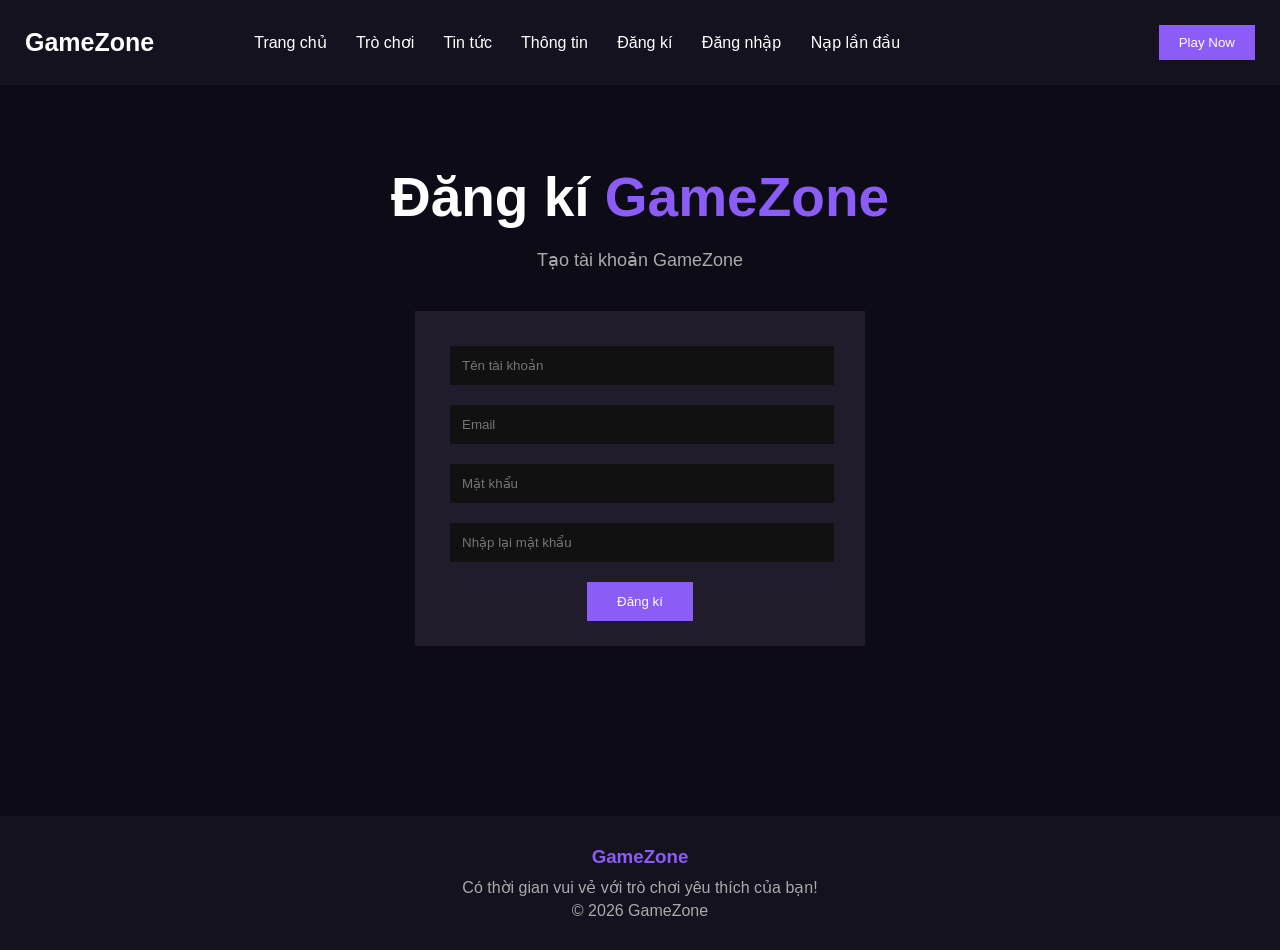
==== page.html/dangky.html @ b69f1245 "Upload website" ====
<!DOCTYPE html>
<html>

<head>
    <title>Đăng kí - GameZone</title>
    <link rel="stylesheet" href="style.css">
</head>

<body>

    <header>

        <div class="logo">GameZone</div>

        <nav>
            <a href="index.html">Trang chủ</a>
            <a href="#">Trò chơi</a>
            <a href="#">Tin tức</a>
            <a href="#">Thông tin</a>
            <a href="dangky.html">Đăng kí</a>
            <a href="dangnhap.html">Đăng nhập</a>
            <a href="naplandau.html">Nạp lần đầu</a>
        </nav>

        <button>Play Now</button>

    </header>

    <main>

        <h1>Đăng kí <span>GameZone</span></h1>

        <p>Tạo tài khoản GameZone</p>

        <div class="form">

            <input type="text" placeholder="Tên tài khoản">

            <input type="email" placeholder="Email">

            <input type="password" placeholder="Mật khẩu">

            <input type="password" placeholder="Nhập lại mật khẩu">

            <button>Đăng kí</button>

        </div>

    </main>

    <footer>

        <h3>GameZone</h3>

        <p>Có thời gian vui vẻ với trò chơi yêu thích của bạn!</p>

        <p>© 2026 GameZone</p>

    </footer>

</body>

</html>
---- page.html/style.css ----
* {
    margin: 0;
    padding: 0;
}

body {
    background: #0d0b16;
    color: white;
    font-family: Arial;
}

header {
    padding: 25px;
    background: #15121f;
    display: flex;
    align-items: center;
}

.logo {
    font-size: 25px;
    font-weight: bold;
}

nav {
    margin-left: 100px;
}

nav a {
    color: white;
    text-decoration: none;
    margin-right: 25px;
}

header button {
    margin-left: auto;
    padding: 10px 20px;
    background: #8b5cf6;
    color: white;
    border: none;
}

main {
    text-align: center;
    padding: 80px 20px;
}

h1 {
    font-size: 55px;
}

h1 span {
    color: #8b5cf6;
}

main p {
    margin-top: 20px;
    color: #aaa;
    font-size: 18px;
}

main img {
    width: 500px;
    height: 250px;
    object-fit: cover;
    margin-top: 30px;
    border-radius: 10px;
}

.box {
    width: 500px;
    margin: 40px auto;
    padding: 15px;
    background: #201c2b;
}

input {
    width: 65%;
    padding: 12px;
    background: #111;
    color: white;
    border: none;
}

.box button {
    padding: 12px 20px;
    background: #8b5cf6;
    color: white;
    border: none;
}

.form {
    width: 400px;
    margin: 40px auto;
    padding: 25px;
    background: #201c2b;
}

.form input {
    width: 90%;
    margin: 10px;
    padding: 12px;
    background: #111;
    color: white;
    border: none;
}

.form button {
    margin-top: 10px;
    padding: 12px 30px;
    background: #8b5cf6;
    color: white;
    border: none;
}

footer {
    margin-top: 50px;
    padding: 30px;
    background: #15121f;
    text-align: center;
}

footer h3 {
    color: #8b5cf6;
    margin-bottom: 10px;
}

footer p {
    margin-top: 5px;
    color: #aaa;
}
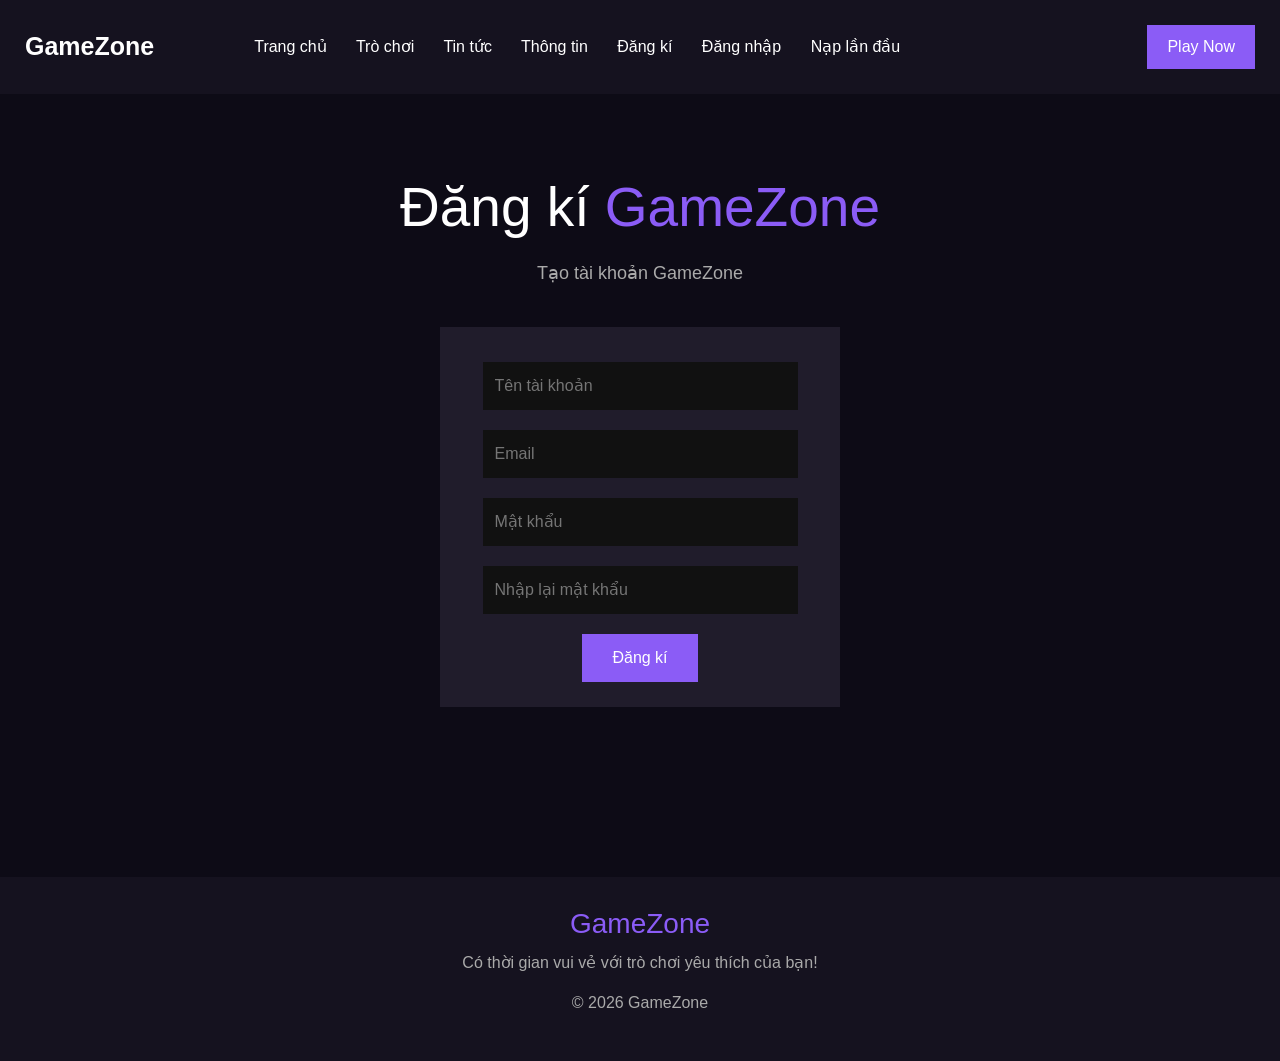
==== commit 49e27e2b: "https://github.com/minhkhangdo17100-pixel/game.git" ====
--- a/page.html/dangky.html
+++ b/page.html/dangky.html
@@ -1,11 +1,12 @@
 <!DOCTYPE html>
-<html>
-
+<html lang="en">
 <head>
-    <title>Đăng kí - GameZone</title>
+    <meta charset="UTF-8">
+    <meta name="viewport" content="width=device-width, initial-scale=1.0">
+    <title>Document</title>
+    <link rel="stylesheet" href="https://cdn.jsdelivr.net/npm/bootstrap@4.1.3/dist/css/bootstrap.min.css" integrity="sha384-MCw98/SFnGE8fJT3GXwEOngsV7Zt27NXFoaoApmYm81iuXoPkFOJwJ8ERdknLPMO" crossorigin="anonymous">
     <link rel="stylesheet" href="style.css">
 </head>
-
 <body>
 
     <header>
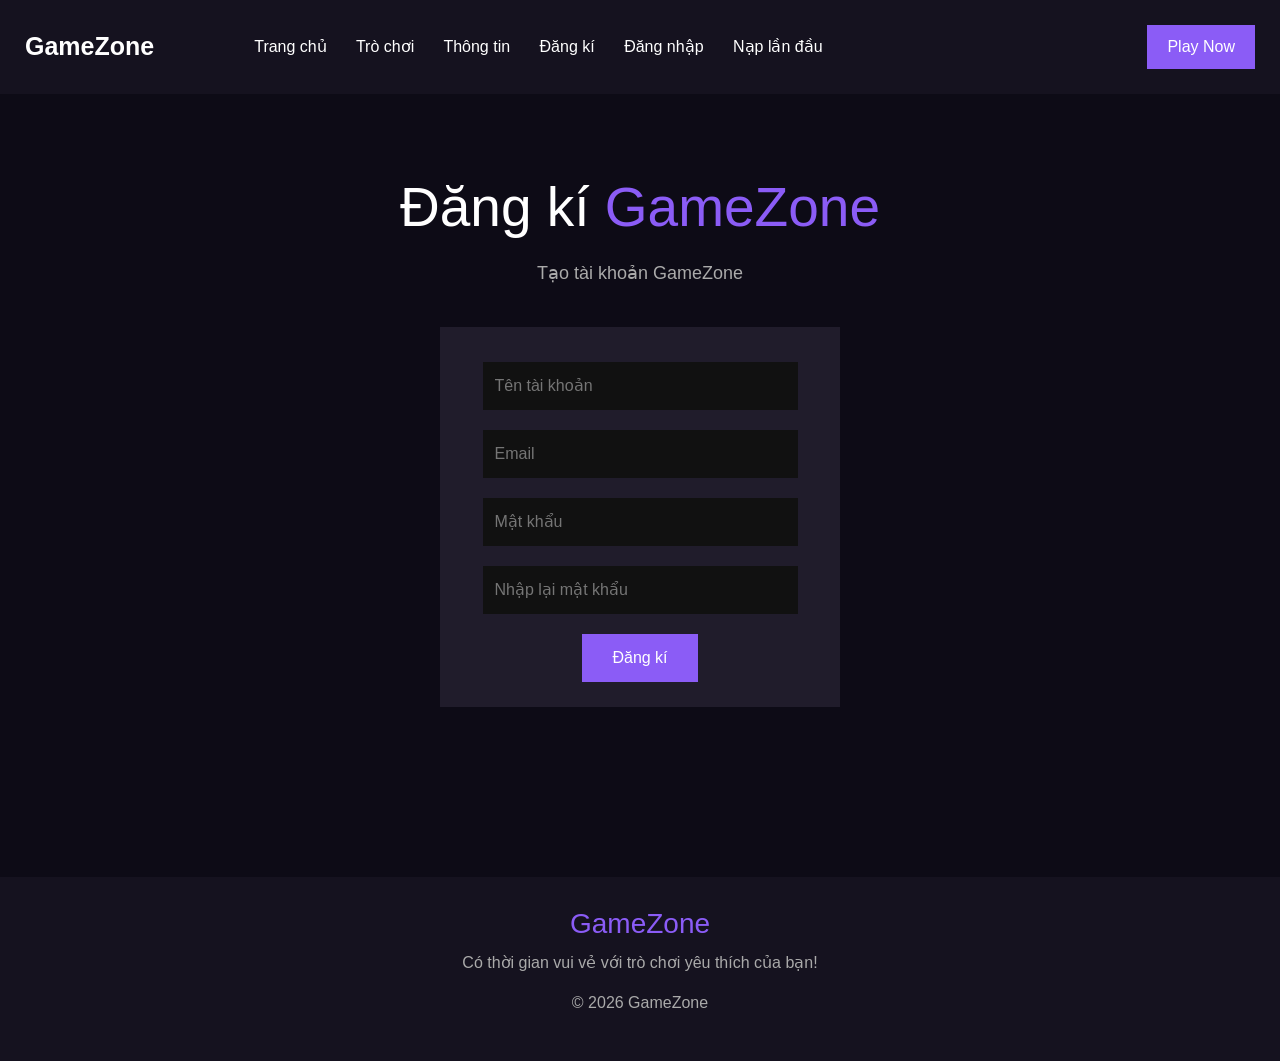
==== commit 96c84002: "https://github.com/minhkhangdo17100-pixel/game.git" ====
--- a/page.html/dangky.html
+++ b/page.html/dangky.html
@@ -16,8 +16,7 @@
         <nav>
             <a href="index.html">Trang chủ</a>
             <a href="#">Trò chơi</a>
-            <a href="#">Tin tức</a>
-            <a href="#">Thông tin</a>
+            <a href="tintuc.html">Thông tin</a>
             <a href="dangky.html">Đăng kí</a>
             <a href="dangnhap.html">Đăng nhập</a>
             <a href="naplandau.html">Nạp lần đầu</a>
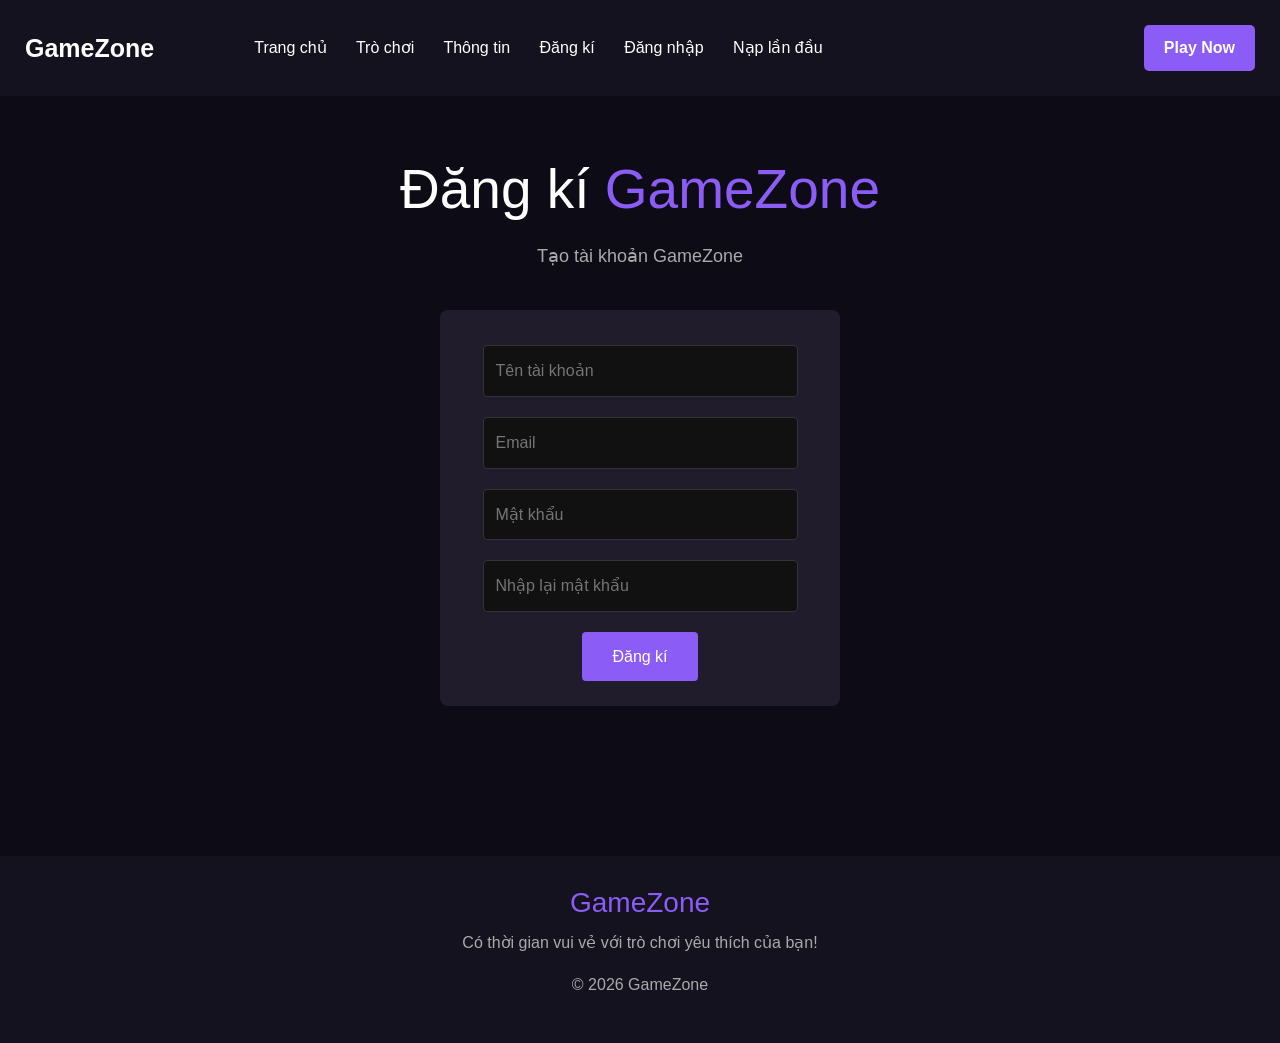
==== commit 7cfdabf8: "https://github.com/minhkhangdo17100-pixel/game.git" ====
--- a/page.html/dangky.html
+++ b/page.html/dangky.html
@@ -15,7 +15,7 @@
 
         <nav>
             <a href="index.html">Trang chủ</a>
-            <a href="#">Trò chơi</a>
+            <a href="trochoi.html">Trò chơi</a>
             <a href="tintuc.html">Thông tin</a>
             <a href="dangky.html">Đăng kí</a>
             <a href="dangnhap.html">Đăng nhập</a>
--- a/page.html/style.css
+++ b/page.html/style.css
@@ -1,13 +1,17 @@
+
 * {
     margin: 0;
     padding: 0;
+    box-sizing: border-box;
 }
 
 body {
     background: #0d0b16;
     color: white;
-    font-family: Arial;
+    font-family: Arial, sans-serif;
+    line-height: 1.6;
 }
+
 
 header {
     padding: 25px;
@@ -29,6 +33,11 @@
     color: white;
     text-decoration: none;
     margin-right: 25px;
+    transition: color 0.3s ease;
+}
+
+nav a:hover {
+    color: #8b5cf6;
 }
 
 header button {
@@ -37,15 +46,25 @@
     background: #8b5cf6;
     color: white;
     border: none;
+    border-radius: 5px;
+    cursor: pointer;
+    font-weight: bold;
+    transition: background 0.3s ease;
 }
+
+header button:hover {
+    background: #7c3aed;
+}
+
 
 main {
     text-align: center;
-    padding: 80px 20px;
+    padding: 60px 20px;
 }
 
 h1 {
     font-size: 55px;
+    margin-bottom: 20px;
 }
 
 h1 span {
@@ -66,11 +85,44 @@
     border-radius: 10px;
 }
 
+
+.thongtin {
+    text-align: left;
+    max-width: 800px;
+    margin: 40px auto 0 auto;
+    padding: 30px;
+    background: #15121f;
+    border-radius: 10px;
+    border: 1px solid #201c2b;
+}
+
+.thongtin h2 {
+    color: #8b5cf6;
+    font-size: 22px;
+    margin-top: 25px;
+    margin-bottom: 10px;
+    border-bottom: 1px solid #201c2b;
+    padding-bottom: 5px;
+}
+
+.thongtin h2:first-of-type {
+    margin-top: 0;
+}
+
+.thongtin p {
+    color: #ccc;
+    font-size: 16px;
+    margin-top: 0;
+    line-height: 1.7;
+}
+
+
 .box {
     width: 500px;
     margin: 40px auto;
     padding: 15px;
     background: #201c2b;
+    border-radius: 8px;
 }
 
 input {
@@ -78,7 +130,8 @@
     padding: 12px;
     background: #111;
     color: white;
-    border: none;
+    border: 1px solid #333;
+    border-radius: 4px;
 }
 
 .box button {
@@ -86,6 +139,8 @@
     background: #8b5cf6;
     color: white;
     border: none;
+    border-radius: 4px;
+    cursor: pointer;
 }
 
 .form {
@@ -93,15 +148,17 @@
     margin: 40px auto;
     padding: 25px;
     background: #201c2b;
+    border-radius: 8px;
 }
 
 .form input {
     width: 90%;
-    margin: 10px;
+    margin: 10px 0;
     padding: 12px;
     background: #111;
     color: white;
-    border: none;
+    border: 1px solid #333;
+    border-radius: 4px;
 }
 
 .form button {
@@ -110,7 +167,10 @@
     background: #8b5cf6;
     color: white;
     border: none;
+    border-radius: 4px;
+    cursor: pointer;
 }
+
 
 footer {
     margin-top: 50px;
@@ -127,4 +187,9 @@
 footer p {
     margin-top: 5px;
     color: #aaa;
+}
+button {
+    background: none;
+    border: none;
+    padding: 0;
 }
